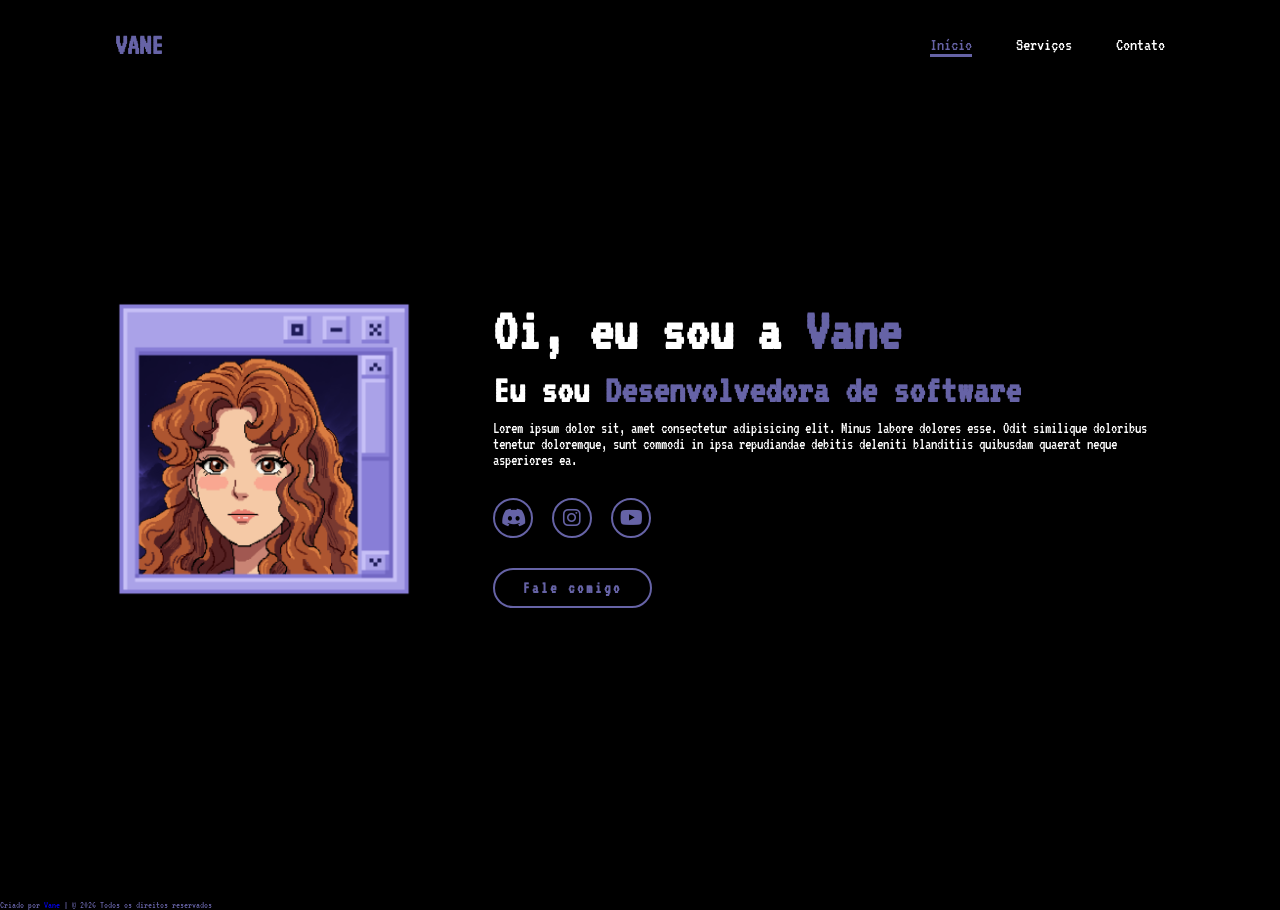
==== index.html @ a8e1b5fc "Add footer on html" ====
<!DOCTYPE html>
<html lang="pt-br">
    
<head>
    <meta charset="UTF-8">
    <meta name="viewport" content="width=device-width, initial-scale=1.0">
    <link rel="stylesheet" href="https://cdnjs.cloudflare.com/ajax/libs/font-awesome/6.5.2/css/all.min.css">
    <link rel="stylesheet" href="style.css">
    <title>Portfolio</title>
</head>
<body>
    <header>
        <a href="#" class="logo">VANE</a>

        <nav>
            <a href="#" class="active"> Início</a>
            <a href="#" >Serviços</a>
            <a href="#" >Contato</a>
        </nav>
    </header>
    <section class="home">
        <div class="home-img">
            <img src="ICONP.png" alt="">
        </div>
        <div class="home-content">
            <h1>Oi, eu sou a <span>Vane</span></h1>
            <h3 class="typing-text">Eu sou <span></span></h3>
            <p>Lorem ipsum dolor sit, amet consectetur adipisicing elit. Minus labore dolores esse. Odit similique doloribus tenetur doloremque, sunt commodi in ipsa repudiandae debitis deleniti blanditiis quibusdam quaerat neque asperiores ea.</p>
            <div class="social-icons">
                <a href="#"><i class="fa-brands fa-discord"></i></a>
                <a href="#"><i class="fa-brands fa-instagram"></i></a>
                <a href="#"><i class="fa-brands fa-youtube"></i></a>
            </div>
            <a href="#" class="btn">Fale comigo</a>
        </div>
    </section>

 <footer>
        <div class="text">
            <span> Criado por <a href="#"> Vane</a> | &#169; 2026 Todos os direitos reservados</span>
        </div>
    </footer>

</body>
</html>
---- style.css ----
@import url('https://fonts.googleapis.com/css2?family=VT323&display=swap');

*{
    margin: 0;
    padding: 0;
    box-sizing: border-box;
    text-decoration: none;
    border: none;
    outline: none;
    font-family: "VT323", monospace;
}

html{
    font-size: 62.5%;
}

body{
    width: 100%;
    height: 100vh;
    overflow-x: hidden;
    background-color: black;
    color: white;
}

header{
    margin-top: 20px;
    position: fixed;
    top: 0;
    left: 0;
    width: 100%;
    padding: 1rem 9%;
    background-color: transparent;
    filter: drop-shadow(10px);
    display: flex;
    justify-content: space-between;
    align-items: center;
    z-index: 100;
}

.logo{
    font-size: 3rem;
    color: #6663a6;
    font-weight: 800;
    cursor: pointer;
    transition: 0.5s ease;
}

.logo:hover{
    transform: scale(1.1);
}

nav a{
    font-size: 1.8rem;
    color: white;
    margin-left: 4rem;
    font-weight: 500;
    transition: 0.3s ease;
    border-bottom: 3px solid transparent;
}

nav a:hover,
nav a.active{
    color: #6663a6;
    border-bottom: 3px solid #6663a6;
}

@media(max-width:995px){
    nav{
        position: absolute;
        display: none;
        top: 0;
        right: 0;
        width: 40%;
        border-left: 3px solid #6663a6;
        border-bottom: 3px solid #6663a6;
        border-bottom-left-radius: 2rem;
        padding: 1rem solid;
        background-color: #161616;
        border-top: 0.1rem solid rgba(0,0,0,0.1);
    }

    nav.active{
        display: block;
    }

    nav a{
        display: block;
        font-size: 2rem;
        margin: 3rem 0;
    }

    nav a:hover,
    nav a.active{
        padding: 1rem;
        border-radius: 0.5rem;
        border-bottom: 0.5rem solid #6663a6;
    }
}

section{
    min-height: 100vh;
    padding: 5rem 9% 5rem;
}

.home{
    display: flex;
    justify-content: center;
    align-items: center;
    gap: 8rem;
    background-color: black;
}

.home .home-content h1{
    font-size: 6rem;
    font-weight: 700;
    line-height: 1.3;
}

span{
    color: #6663a6;
}

.home-content h3{
    font-size: 4rem;
    margin-bottom: 1rem;
    font-weight: 700;
}

.home-content p{
    font-size: 1.6rem;
}

.home-img{
    border-radius: 50%;
}

.home-img img{
    position: relative;
    width: 100%;
    height: 100%;
    box-shadow: 0 0 25px solid #6663a6;
    cursor: pointer;
    transition: 0.2s linear;
}

.home-img img:hover{
    font-size: 1.8rem;
    font-weight: 500;
}

.social-icons a{
    display: inline-flex;
    justify-content: center;
    align-items: center;
    width: 4rem;
    height: 4rem;
    background-color: transparent;
    border: 0.2rem solid #6663a6;
    font-size: 2rem;
    border-radius: 50%;
    margin: 3rem 1.5rem 3rem 0;
    transition: 0.3s ease;
    color: #6663a6;
}

.social-icons a:hover{
    color: black;
    transform: scale(1.3) translateY(-5px);
    background-color: #6663a6;
    box-shadow: 0  0 25px #6663a6;
}

.btn{
    display: inline-block;
    padding: 1rem 2.8rem;
    background-color: black;
    border-radius: 4rem;
    font-size: 1.6rem;
    color: #6663a6;
    letter-spacing: 0.3rem;
    font-weight: 600;
    border: 2px solid #6663a6;
    transition: 0.3s ease;
    cursor: pointer;
}

.btn:hover{
    transform: scale3d(1.03);
    background-color: #6663a6;
    color: black;
    box-shadow: 0 0 25px #6663a6;
}

.typing-text{
    font-size: 34px;
    font-weight: 600;
    min-width: 280px;
}

.typing-text span{
    position: relative;
}

.typing-text span::before{
    content: "Desenvolvedora de software";
    color: #6663a6;
    animation: words 20s infinite;
}

.typing-text span::after{
    content: "";
    background-color: black;
    position: absolute;
    width: calc(100% + 8px);
    height: 100%;
    border-left: 3px solid black;
    right: -8;
    animation: cursor 0.6s infinite;
}

@keyframes cursor{
    to{
        border-left: 3px solid #6663a6;
    }
}

@keyframes words{
    21%, 40%{
        content: "Ilustradora";
    }
    41%, 60%{
        content: "Designer";
    }
    61%, 80%{
        content: "Youtuber";
    }
}

@media (max-width: 1000px){
    .home{
        gap: 4rem;
    }
}

@media(max-width:995px){
    .home{
        flex-direction: column;
        margin: 5rem 4rem;
    }

    .home .home-content h3{
        font-size: 2.5rem;
    }

    .home-content h1{
        font-size: 5rem;
    }

    .home-img img{
        width: 70vw;
        margin-top: 4rem;
    }
}
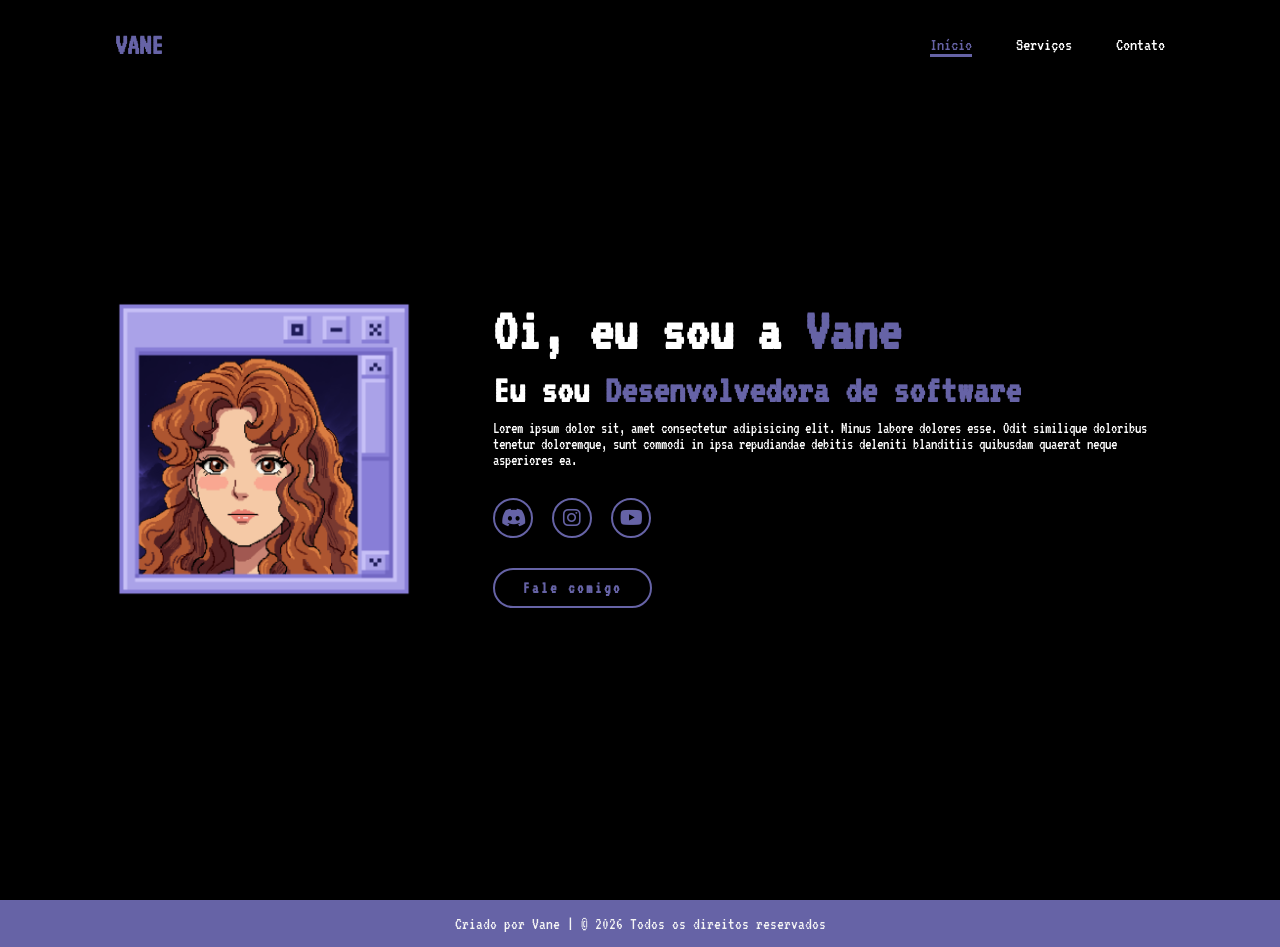
==== commit c0b4a6b6: "Move and rename icon" ====
--- a/index.html
+++ b/index.html
@@ -20,7 +20,7 @@
     </header>
     <section class="home">
         <div class="home-img">
-            <img src="ICONP.png" alt="">
+            <img src="imgs\icon.png" alt="">
         </div>
         <div class="home-content">
             <h1>Oi, eu sou a <span>Vane</span></h1>
--- a/style.css
+++ b/style.css
@@ -261,3 +261,22 @@
         margin-top: 4rem;
     }
 }
+
+footer{
+    background: #6663a6;
+    padding: 15px 0;
+    text-align: center;
+    text-align: center;
+    font-family: "VT323", monospace;
+}
+
+footer .text span{
+    font-size: 17px;
+    font-weight: 400;
+    color: whitesmoke;
+}
+
+footer .text span a{
+    font-weight: 500;
+    color: whitesmoke;
+}
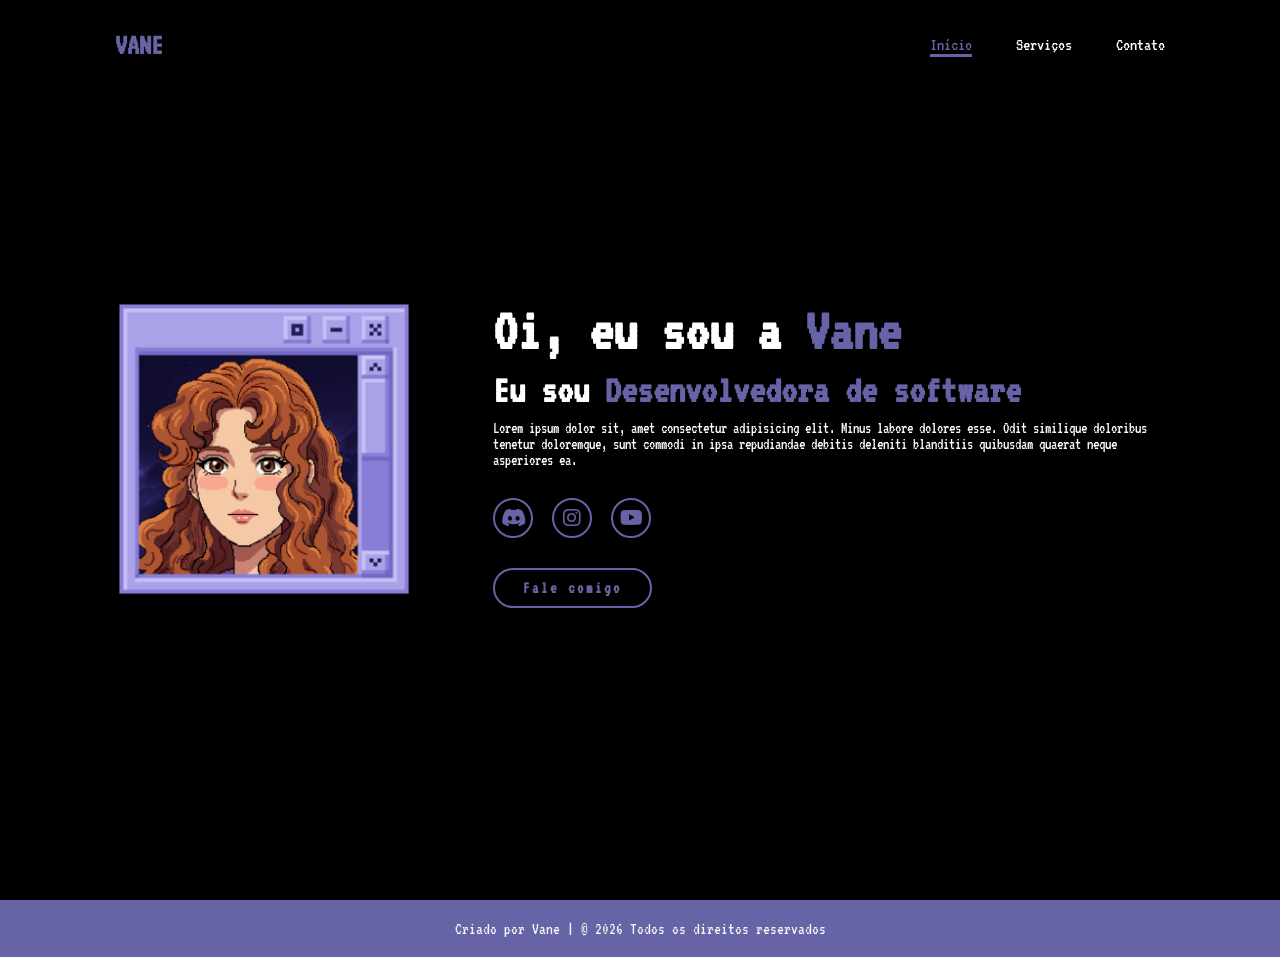
==== commit f48efd01: "Update index" ====
--- a/index.html
+++ b/index.html
@@ -13,11 +13,12 @@
         <a href="#" class="logo">VANE</a>
 
         <nav>
-            <a href="#" class="active"> Início</a>
-            <a href="#" >Serviços</a>
+            <a href="index.html" class="active"> Início</a>
+            <a href="services.html" >Serviços</a>
             <a href="#" >Contato</a>
         </nav>
     </header>
+
     <section class="home">
         <div class="home-img">
             <img src="imgs\icon.png" alt="">
@@ -35,7 +36,7 @@
         </div>
     </section>
 
- <footer>
+    <footer>
         <div class="text">
             <span> Criado por <a href="#"> Vane</a> | &#169; 2026 Todos os direitos reservados</span>
         </div>
--- a/style.css
+++ b/style.css
@@ -262,21 +262,23 @@
     }
 }
 
-footer{
-    background: #6663a6;
-    padding: 15px 0;
-    text-align: center;
-    text-align: center;
-    font-family: "VT323", monospace;
-}
-
-footer .text span{
-    font-size: 17px;
-    font-weight: 400;
-    color: whitesmoke;
-}
-
-footer .text span a{
-    font-weight: 500;
-    color: whitesmoke;
-}+        footer{
+            width: 100%;
+            background: #6663a6;
+            padding: 20px 0;
+            text-align: center;
+            text-align: center;
+            font-family: "VT323", monospace;
+            margin-top: auto
+        }
+
+        footer .text span{
+            font-size: 17px;
+            font-weight: 400;
+            color: whitesmoke;
+        }
+
+        footer .text span a{
+            font-weight: 500;
+            color: whitesmoke;
+        }
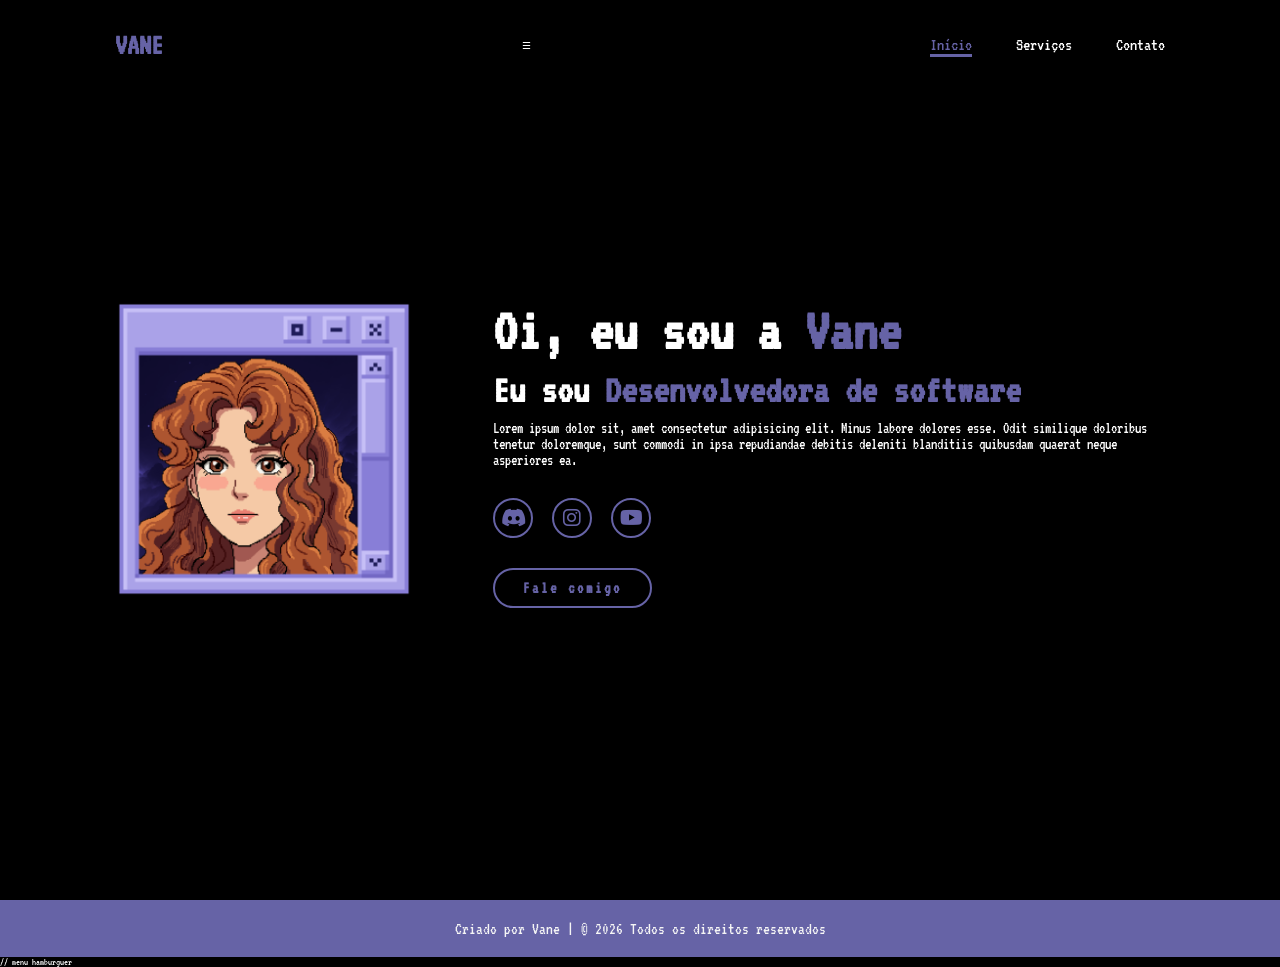
==== commit 6d778695: "Add a hamburger menu to the HTML" ====
--- a/index.html
+++ b/index.html
@@ -11,6 +11,8 @@
 <body>
     <header>
         <a href="#" class="logo">VANE</a>
+
+              <div id="menu-icon">&#9776;</div>
 
         <nav>
             <a href="index.html" class="active"> Início</a>
@@ -42,5 +44,20 @@
         </div>
     </footer>
 
+    // menu hamburguer
+    <script>
+        let menuIcon = document.querySelector('#menu-icon');
+        let navbar = document.querySelector('#navbar');
+
+        menuIcon.onclick = () => {
+            navbar.classList.toggle('active');
+        };
+
+        // Fecha o menu ao clicar em um link
+        window.onscroll = () => {
+            navbar.classList.remove('active');
+        };
+    </script>
+
 </body>
 </html>
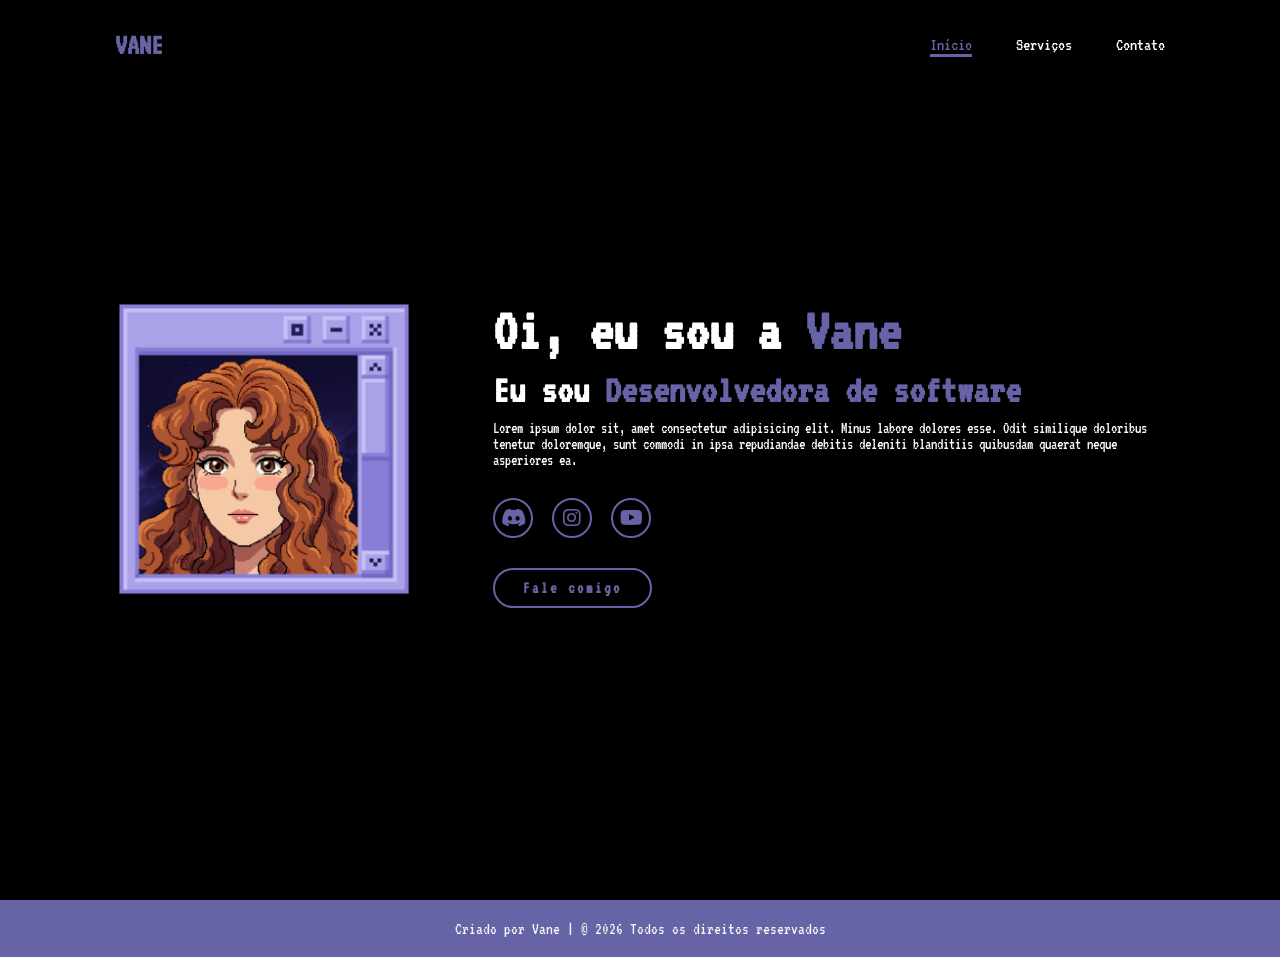
==== commit 0e2d869d: "Fixes error in menu" ====
--- a/index.html
+++ b/index.html
@@ -44,7 +44,6 @@
         </div>
     </footer>
 
-    // menu hamburguer
     <script>
         let menuIcon = document.querySelector('#menu-icon');
         let navbar = document.querySelector('#navbar');
--- a/style.css
+++ b/style.css
@@ -281,4 +281,45 @@
         footer .text span a{
             font-weight: 500;
             color: whitesmoke;
-        }+        }
+
+    /* Menu Hamburguer */
+    #menu-icon {
+    font-size: 3.6rem;
+    color: white;
+    cursor: pointer;
+    display: none; /* Escondido por padrão */
+    }
+
+    @media (max-width: 768px) {
+    #menu-icon {
+        display: block;
+    }
+
+    nav {
+        position: absolute;
+        top: 100%; 
+        right: -100%; 
+        width: 250px;
+        height: auto;
+        background: rgba(22, 22, 22, 0.95);
+        border-bottom-left-radius: 2rem;
+        border-left: 3px solid #6663a6;
+        padding: 2rem;
+        display: flex;
+        flex-direction: column;
+        transition: 0.4s ease;
+        z-index: 1000;
+    }
+
+    nav.active {
+        right: 0;
+    }
+
+    nav a {
+        display: block;
+        font-size: 2.2rem;
+        margin: 1.5rem 0;
+        margin-left: 0; 
+    }
+}
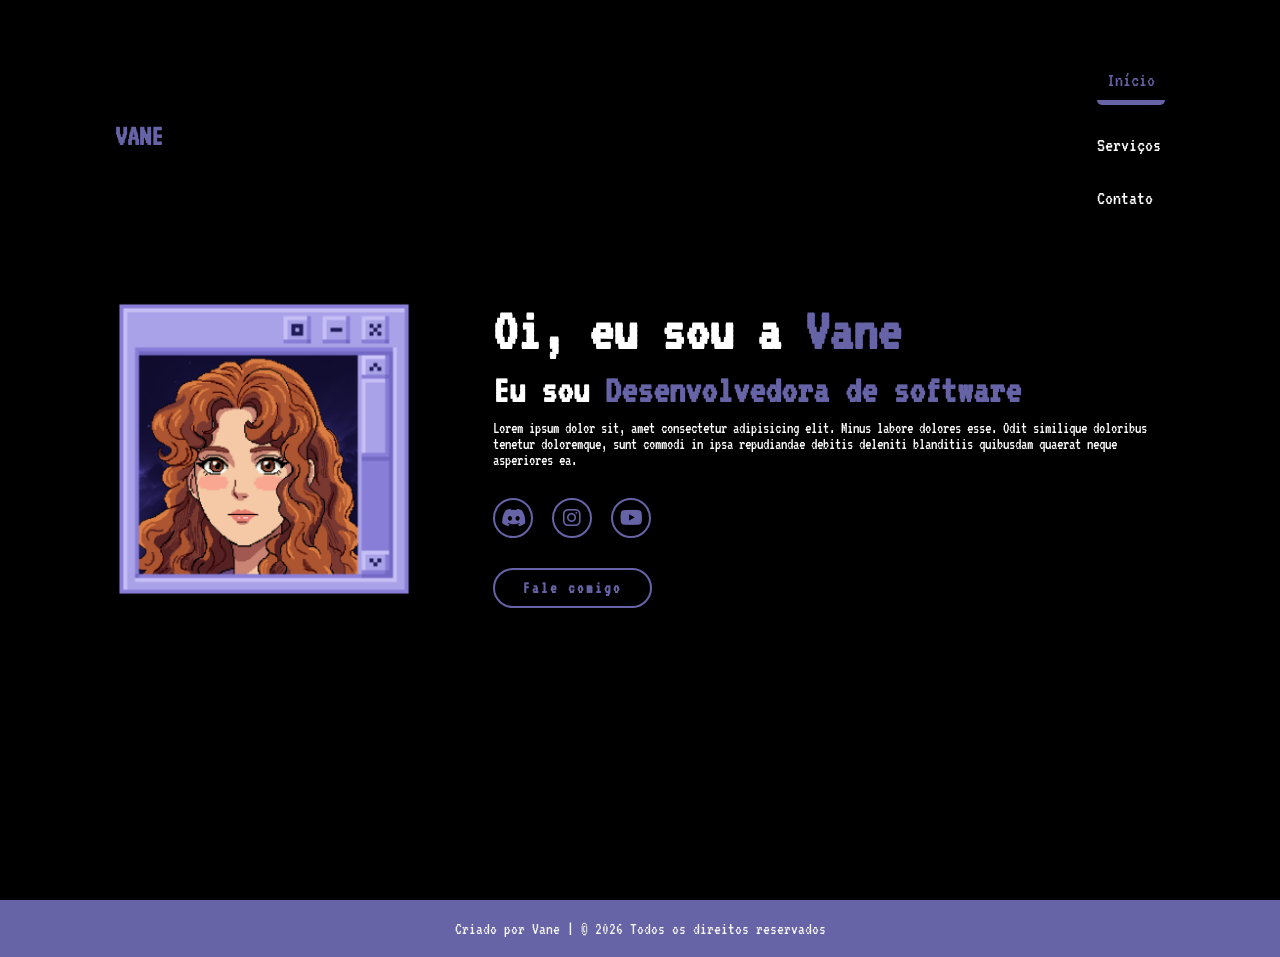
==== commit bc7e65db: "Fixes error in menu" ====
--- a/index.html
+++ b/index.html
@@ -14,7 +14,7 @@
 
               <div id="menu-icon">&#9776;</div>
 
-        <nav>
+        <nav id="navbar">
             <a href="index.html" class="active"> Início</a>
             <a href="services.html" >Serviços</a>
             <a href="#" >Contato</a>
@@ -45,18 +45,18 @@
     </footer>
 
     <script>
-        let menuIcon = document.querySelector('#menu-icon');
-        let navbar = document.querySelector('#navbar');
+    let menuIcon = document.querySelector('#menu-icon');
+    let navbar = document.querySelector('#navbar');
 
-        menuIcon.onclick = () => {
-            navbar.classList.toggle('active');
-        };
+    menuIcon.onclick = () => {
+        navbar.classList.toggle('active');
+    };
 
-        // Fecha o menu ao clicar em um link
-        window.onscroll = () => {
-            navbar.classList.remove('active');
-        };
-    </script>
+    // Fecha o menu ao clicar em um link
+    window.onscroll = () => {
+        navbar.classList.remove('active');
+    };
+</script>
 
 </body>
 </html>
--- a/style.css
+++ b/style.css
@@ -64,21 +64,6 @@
     border-bottom: 3px solid #6663a6;
 }
 
-@media(max-width:995px){
-    nav{
-        position: absolute;
-        display: none;
-        top: 0;
-        right: 0;
-        width: 40%;
-        border-left: 3px solid #6663a6;
-        border-bottom: 3px solid #6663a6;
-        border-bottom-left-radius: 2rem;
-        padding: 1rem solid;
-        background-color: #161616;
-        border-top: 0.1rem solid rgba(0,0,0,0.1);
-    }
-
     nav.active{
         display: block;
     }
@@ -95,7 +80,6 @@
         border-radius: 0.5rem;
         border-bottom: 0.5rem solid #6663a6;
     }
-}
 
 section{
     min-height: 100vh;
@@ -289,6 +273,7 @@
     color: white;
     cursor: pointer;
     display: none; /* Escondido por padrão */
+    z-index: 1001;
     }
 
     @media (max-width: 768px) {
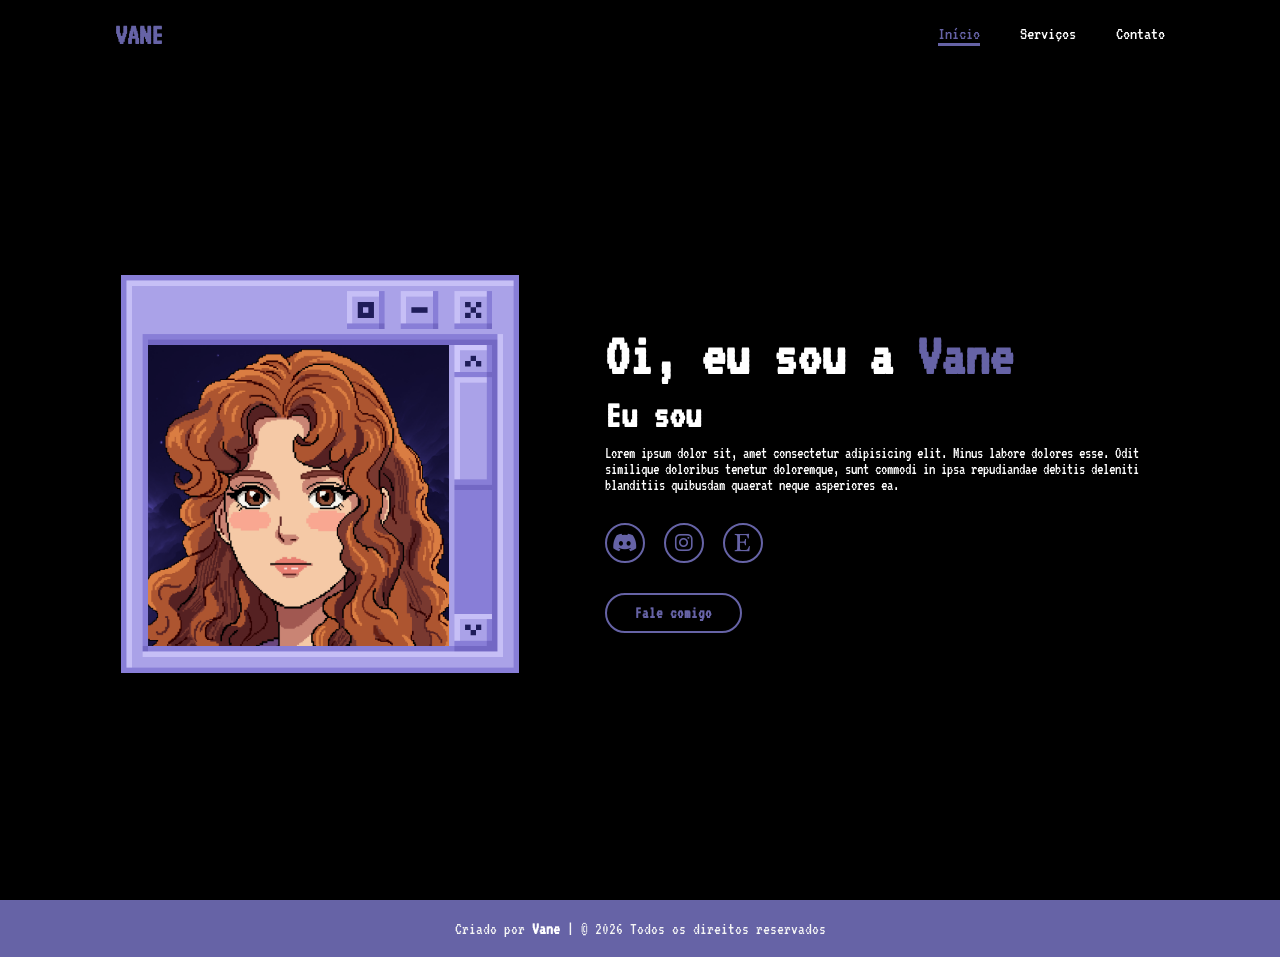
==== commit 0ea842c4: "Add icon Etsy" ====
--- a/index.html
+++ b/index.html
@@ -32,7 +32,7 @@
             <div class="social-icons">
                 <a href="#"><i class="fa-brands fa-discord"></i></a>
                 <a href="#"><i class="fa-brands fa-instagram"></i></a>
-                <a href="#"><i class="fa-brands fa-youtube"></i></a>
+                <a href="#"><i class="fa-brands fa-etsy"></i></a>
             </div>
             <a href="#" class="btn">Fale comigo</a>
         </div>
--- a/style.css
+++ b/style.css
@@ -1,6 +1,7 @@
 @import url('https://fonts.googleapis.com/css2?family=VT323&display=swap');
 
-*{
+/* --- 1. GERAL --- */
+* {
     margin: 0;
     padding: 0;
     box-sizing: border-box;
@@ -10,46 +11,44 @@
     font-family: "VT323", monospace;
 }
 
-html{
-    font-size: 62.5%;
-}
-
-body{
+html { font-size: 62.5%; }
+
+body {
     width: 100%;
-    height: 100vh;
+    min-height: 100vh;
     overflow-x: hidden;
     background-color: black;
     color: white;
-}
-
-header{
-    margin-top: 20px;
+    display: flex;
+    flex-direction: column;
+}
+
+/* --- 2. HEADER & NAVEGAÇÃO --- */
+header {
     position: fixed;
     top: 0;
     left: 0;
     width: 100%;
-    padding: 1rem 9%;
-    background-color: transparent;
-    filter: drop-shadow(10px);
+    padding: 2rem 9%;
+    background-color: rgba(0, 0, 0, 0.8);
     display: flex;
     justify-content: space-between;
     align-items: center;
-    z-index: 100;
-}
-
-.logo{
+    z-index: 1000;
+}
+
+.logo {
     font-size: 3rem;
     color: #6663a6;
     font-weight: 800;
-    cursor: pointer;
     transition: 0.5s ease;
 }
 
-.logo:hover{
-    transform: scale(1.1);
-}
-
-nav a{
+.logo:hover { transform: scale(1.1); }
+
+nav { display: flex; align-items: center; }
+
+nav a {
     font-size: 1.8rem;
     color: white;
     margin-left: 4rem;
@@ -58,253 +57,144 @@
     border-bottom: 3px solid transparent;
 }
 
-nav a:hover,
-nav a.active{
+nav a:hover, nav a.active {
     color: #6663a6;
     border-bottom: 3px solid #6663a6;
 }
 
-    nav.active{
-        display: block;
-    }
-
-    nav a{
-        display: block;
-        font-size: 2rem;
-        margin: 3rem 0;
-    }
-
-    nav a:hover,
-    nav a.active{
-        padding: 1rem;
-        border-radius: 0.5rem;
-        border-bottom: 0.5rem solid #6663a6;
-    }
-
-section{
+#menu-icon {
+    font-size: 3.6rem;
+    color: white;
+    cursor: pointer;
+    display: none; /* Escondido no Desktop */
+    z-index: 1001;
+}
+
+/* --- 3. HOME SECTION --- */
+section {
     min-height: 100vh;
-    padding: 5rem 9% 5rem;
-}
-
-.home{
+    padding: 10rem 9% 5rem; /* Padding superior para não ficar sob o header */
+}
+
+.home {
     display: flex;
     justify-content: center;
     align-items: center;
     gap: 8rem;
-    background-color: black;
-}
-
-.home .home-content h1{
-    font-size: 6rem;
-    font-weight: 700;
-    line-height: 1.3;
-}
-
-span{
-    color: #6663a6;
-}
-
-.home-content h3{
-    font-size: 4rem;
-    margin-bottom: 1rem;
-    font-weight: 700;
-}
-
-.home-content p{
-    font-size: 1.6rem;
-}
-
-.home-img{
-    border-radius: 50%;
-}
-
-.home-img img{
-    position: relative;
-    width: 100%;
-    height: 100%;
-    box-shadow: 0 0 25px solid #6663a6;
+}
+
+.home-content h1 { font-size: 6rem; line-height: 1.3; }
+.home-content h3 { font-size: 4rem; margin-bottom: 1rem; }
+.home-content p { font-size: 1.6rem; margin-bottom: 2rem; }
+
+span { color: #6663a6; }
+
+.home-img img {
+    width: 32vw; /* Tamanho responsivo */
     cursor: pointer;
-    transition: 0.2s linear;
-}
-
-.home-img img:hover{
-    font-size: 1.8rem;
-    font-weight: 500;
-}
-
-.social-icons a{
+    transition: 0.3s ease;
+}
+
+.home-img img:hover { transform: scale(1.05); }
+
+/* --- 4. COMPONENTES (BOTÕES E ÍCONES) --- */
+.social-icons a {
     display: inline-flex;
     justify-content: center;
     align-items: center;
     width: 4rem;
     height: 4rem;
-    background-color: transparent;
     border: 0.2rem solid #6663a6;
     font-size: 2rem;
     border-radius: 50%;
-    margin: 3rem 1.5rem 3rem 0;
-    transition: 0.3s ease;
-    color: #6663a6;
-}
-
-.social-icons a:hover{
+    margin: 1rem 1.5rem 3rem 0;
+    color: #6663a6;
+    transition: 0.3s ease;
+}
+
+.social-icons a:hover {
     color: black;
-    transform: scale(1.3) translateY(-5px);
     background-color: #6663a6;
-    box-shadow: 0  0 25px #6663a6;
-}
-
-.btn{
+    box-shadow: 0 0 20px #6663a6;
+    transform: translateY(-5px);
+}
+
+.btn {
     display: inline-block;
     padding: 1rem 2.8rem;
-    background-color: black;
+    background-color: transparent;
+    border: 2px solid #6663a6;
     border-radius: 4rem;
     font-size: 1.6rem;
     color: #6663a6;
-    letter-spacing: 0.3rem;
+    letter-spacing: 0.1rem;
     font-weight: 600;
-    border: 2px solid #6663a6;
-    transition: 0.3s ease;
-    cursor: pointer;
-}
-
-.btn:hover{
-    transform: scale3d(1.03);
+    transition: 0.3s ease;
+}
+
+.btn:hover {
     background-color: #6663a6;
     color: black;
-    box-shadow: 0 0 25px #6663a6;
-}
-
-.typing-text{
-    font-size: 34px;
-    font-weight: 600;
-    min-width: 280px;
-}
-
-.typing-text span{
-    position: relative;
-}
-
-.typing-text span::before{
-    content: "Desenvolvedora de software";
-    color: #6663a6;
-    animation: words 20s infinite;
-}
-
-.typing-text span::after{
+    box-shadow: 0 0 20px #6663a6;
+}
+
+/* --- 5. ANIMAÇÃO DE TYPING --- */
+.typing-text { font-size: 3.4rem; font-weight: 600; }
+.typing-text span::before {
     content: "";
-    background-color: black;
-    position: absolute;
-    width: calc(100% + 8px);
-    height: 100%;
-    border-left: 3px solid black;
-    right: -8;
-    animation: cursor 0.6s infinite;
-}
-
-@keyframes cursor{
-    to{
-        border-left: 3px solid #6663a6;
-    }
-}
-
-@keyframes words{
-    21%, 40%{
-        content: "Ilustradora";
-    }
-    41%, 60%{
-        content: "Designer";
-    }
-    61%, 80%{
-        content: "Youtuber";
-    }
-}
-
-@media (max-width: 1000px){
-    .home{
-        gap: 4rem;
-    }
-}
-
-@media(max-width:995px){
-    .home{
-        flex-direction: column;
-        margin: 5rem 4rem;
-    }
-
-    .home .home-content h3{
-        font-size: 2.5rem;
-    }
-
-    .home-content h1{
-        font-size: 5rem;
-    }
-
-    .home-img img{
-        width: 70vw;
-        margin-top: 4rem;
-    }
-}
-
-        footer{
-            width: 100%;
-            background: #6663a6;
-            padding: 20px 0;
-            text-align: center;
-            text-align: center;
-            font-family: "VT323", monospace;
-            margin-top: auto
-        }
-
-        footer .text span{
-            font-size: 17px;
-            font-weight: 400;
-            color: whitesmoke;
-        }
-
-        footer .text span a{
-            font-weight: 500;
-            color: whitesmoke;
-        }
-
-    /* Menu Hamburguer */
-    #menu-icon {
-    font-size: 3.6rem;
-    color: white;
-    cursor: pointer;
-    display: none; /* Escondido por padrão */
-    z-index: 1001;
-    }
-
-    @media (max-width: 768px) {
-    #menu-icon {
-        display: block;
-    }
+    animation: words 15s infinite;
+}
+
+@keyframes words {
+    0%, 30% { content: "Desenvolvedora"; }
+    31%, 60% { content: "Ilustradora"; }
+    61%, 100% { content: "Designer"; }
+}
+
+/* --- 6. FOOTER --- */
+footer {
+    width: 100%;
+    background: #6663a6;
+    padding: 2rem 0;
+    text-align: center;
+    margin-top: auto;
+}
+
+footer span { font-size: 1.7rem; color: whitesmoke; }
+footer a { color: white; font-weight: bold; }
+
+/* --- 7. RESPONSIVIDADE (MOBILE) --- */
+@media (max-width: 850px) {
+    #menu-icon { display: block; }
 
     nav {
         position: absolute;
-        top: 100%; 
-        right: -100%; 
-        width: 250px;
-        height: auto;
-        background: rgba(22, 22, 22, 0.95);
-        border-bottom-left-radius: 2rem;
-        border-left: 3px solid #6663a6;
+        top: 100%;
+        right: -100%;
+        width: 200px;
+        background: rgba(18, 18, 18, 0.95);
+        flex-direction: column;
         padding: 2rem;
-        display: flex;
-        flex-direction: column;
+        border-left: 2px solid #6663a6;
         transition: 0.4s ease;
-        z-index: 1000;
     }
 
-    nav.active {
-        right: 0;
-    }
+    nav.active { right: 0; }
 
     nav a {
         display: block;
-        font-size: 2.2rem;
         margin: 1.5rem 0;
-        margin-left: 0; 
+        margin-left: 0;
+        font-size: 2rem;
     }
+
+    .home {
+        flex-direction: column-reverse; /* Imagem em cima no mobile */
+        text-align: center;
+        gap: 2rem;
+    }
+
+    .home-img img { width: 70vw; }
+    .home-content h1 { font-size: 4.5rem; }
+    .home-content h3 { font-size: 2.8rem; }
 }
